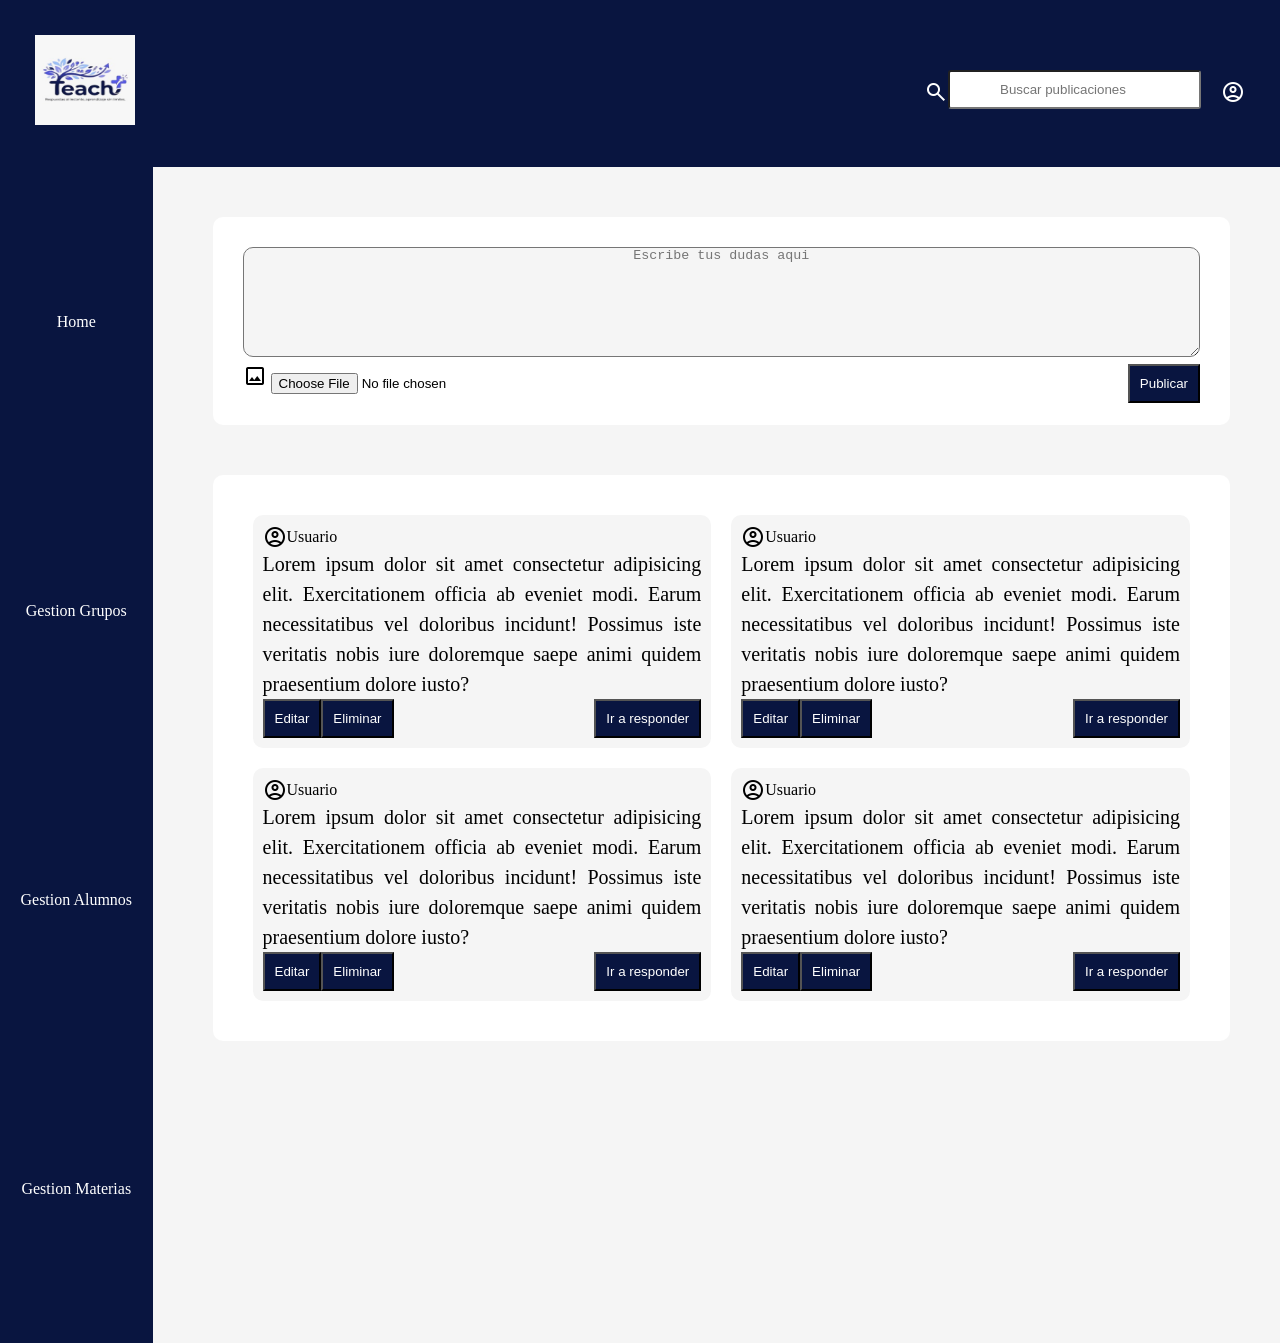
==== index.html @ f96c0cb0 "Subiendo index" ====
<!DOCTYPE html>
<html lang="es">
<head>
    <meta charset="UTF-8">
    <meta name="viewport" content="width=device-width, initial-scale=1.0">
    <meta author="Fernando Gonzalez">
    <meta keywords="html, etiquetas, arquitectura">
    <link href="css/css.css" rel="stylesheet"/>
    <link rel="stylesheet" href="https://fonts.googleapis.com/css2?family=Material+Symbols+Outlined:opsz,wght,FILL,GRAD@24,400,0,0"/>
    <title>Home</title>
</head>
<body>
    <header>
        <img src="img/Logo.jpeg" width="100" height="90"/>
        <span class="material-symbols-outlined">account_circle</span>
        <input type="search" placeholder="Buscar publicaciones" id="buscar" />
        <span class="material-symbols-outlined">search</span>
        
    </header>
    <main>
        <aside id="menu">
            <nav>
                <ul>
                    <li><a href="index.html">Home</a></li>
                    <li><a href="#">Gestion Grupos</a></li>
                    <li><a href="#">Gestion Alumnos</a></li>
                    <li><a href="#">Gestion Materias</a></li>
                </ul>
            </nav>
        </aside>
        <section id="muro">
            <section id="publicacionN">
                <article>
                    <textarea name="texto" id="textoPubli" placeholder="Escribe tus dudas aqui" ></textarea>
                </article>
                <article id="publicar">
                    <span class="material-symbols-outlined">image</span>
                    <input type="file" id="img"/>
                    <button type="button" id="btnPubli">Publicar</button>
                </article>
            </section>
            <section id="publicaciones">
                <section class="renglones">
                    <article class="publics">
                    <article class="encabezado">
                        <span class="material-symbols-outlined">account_circle</span><p>Usuario</p>
                    </article>
                    <article class="texto">
                        <p>Lorem ipsum dolor sit amet consectetur adipisicing elit. Exercitationem officia ab eveniet modi. Earum necessitatibus vel doloribus incidunt! Possimus iste veritatis nobis iure doloremque saepe animi quidem praesentium dolore iusto?</p>
                        <button type="button" class="responder">Ir a responder</button>
                        <button type="button" class="modificar">Editar</button>
                        <button type="button" class="eliminar">Eliminar</button>
                    </article>
                </article>
                <article class="publics">
                    <article class="encabezado">
                        <span class="material-symbols-outlined">account_circle</span><p>Usuario</p>
                    </article>
                    <article class="texto">
                        <p>Lorem ipsum dolor sit amet consectetur adipisicing elit. Exercitationem officia ab eveniet modi. Earum necessitatibus vel doloribus incidunt! Possimus iste veritatis nobis iure doloremque saepe animi quidem praesentium dolore iusto?</p>
                        <button type="button" class="responder">Ir a responder</button>
                        <button type="button" class="modificar">Editar</button>
                        <button type="button" class="eliminar">Eliminar</button>
                    </article>
                </article>
                </section>
                    <section class="renglones">
                        <article class="publics">
                    <article class="encabezado">
                        <span class="material-symbols-outlined">account_circle</span><p>Usuario</p>
                    </article>
                    <article class="texto">
                        <p>Lorem ipsum dolor sit amet consectetur adipisicing elit. Exercitationem officia ab eveniet modi. Earum necessitatibus vel doloribus incidunt! Possimus iste veritatis nobis iure doloremque saepe animi quidem praesentium dolore iusto?</p>
                        <button type="button" class="responder">Ir a responder</button>
                        <button type="button" class="modificar">Editar</button>
                        <button type="button" class="eliminar">Eliminar</button>
                    </article>
                </article>
                <article class="publics">
                    <article class="encabezado">
                        <span class="material-symbols-outlined">account_circle</span><p>Usuario</p>
                    </article>
                    <article class="texto">
                        <p>Lorem ipsum dolor sit amet consectetur adipisicing elit. Exercitationem officia ab eveniet modi. Earum necessitatibus vel doloribus incidunt! Possimus iste veritatis nobis iure doloremque saepe animi quidem praesentium dolore iusto?</p>
                        <button type="button" class="responder">Ir a responder</button>
                        <button type="button" class="modificar">Editar</button>
                        <button type="button" class="eliminar">Eliminar</button>
                    </article>
                </article>
                    </section>
            </section>
        </section>
    </main>
</body>
---- css/css.css ----
*{box-sizing:border-box;
    margin: 0;
    padding: 0;
}
body{
    color: black;
  font-optical-sizing: auto;
  font-weight: 200;
  font-style: normal;
    line-height: 1.5;
}
#menu{
    background-color: #091540;
    width: 12%;
    margin-right: 10px;
    padding: 10px;
    display: flex;
    flex-direction: column;
}
#menu nav ul {
    display: flex;
    flex-direction: column;
    list-style: none;
    text-align: center;
}
#menu nav ul li{
    padding-bottom: 100%;
    padding-top: 100%;
}
#menu nav ul li a{
    color: white;
    text-decoration: none;
}
#menu nav ul li a:hover{
    background-color: #152f8f;
    font-size: 16px;
    padding-top: 20px;
    padding-bottom: 20px;
    padding-left: 10px;
    padding-right: 10px;
    border-radius: 3px;
}
main{
    background-color: whitesmoke;
    height: 66.66%;
    display: flex;
    flex-direction: row;
}
header{
    background-color: #091540;
    padding: 35px;
}
header span{
    color: white;
    float: right;
    padding-top: 45px;
    padding-bottom: 35px;
}
header #buscar{
    position: relative;
    float: right;
    margin-top: 35px;
    margin-bottom: 35px;
    padding-right: 30px;
    padding-left: 50px;
    padding-bottom: 10px;
    padding-top: 10px;
    margin-right: 20px;
    border-radius: 3px;
}

#publicacionN{
    background-color: white;
    padding: 30px;
    margin: 50px;
    border-radius: 10px;
}
#textoPubli{
    text-align: center;
    background-color: whitesmoke;
    width: 100%;
    height: 110px;
    border-radius: 10px;
}
#publicar #btnPubli{
    color: white;
    background-color: #091540;
    padding: 10px;
    float: right;
}
#publicar #btnPubli:hover {
    background-color: #152f8f;

}
#publicaciones{
    background-color: white;
    padding: 30px;
    margin: 50px;
    border-radius: 10px;
}
.renglones{
    display: flex;
    flex-direction: row;
}
.publics{
    text-align: center;
    background-color: whitesmoke;
    width: 100%;
    height: 100%;
    border-radius: 10px;
    padding: 10px;
    margin: 10px;
}
.encabezado{
    display: flex;
    flex-direction: row;
}
.texto p{
    text-align: justify;
    font-size: 20px;
}
.responder{
    color: white;
    background-color: #091540;
    padding: 10px;
    float: right;
}
.texto button:hover{
    background-color: #152f8f;
}
#muro{
    width: 88%;
    height: 100%;
}
.modificar{
    color: white;
    background-color: #091540;
    padding: 10px;
    float: left;
}
.eliminar{
     color: white;
    background-color: #091540;
    padding: 10px;
    float: left;
}
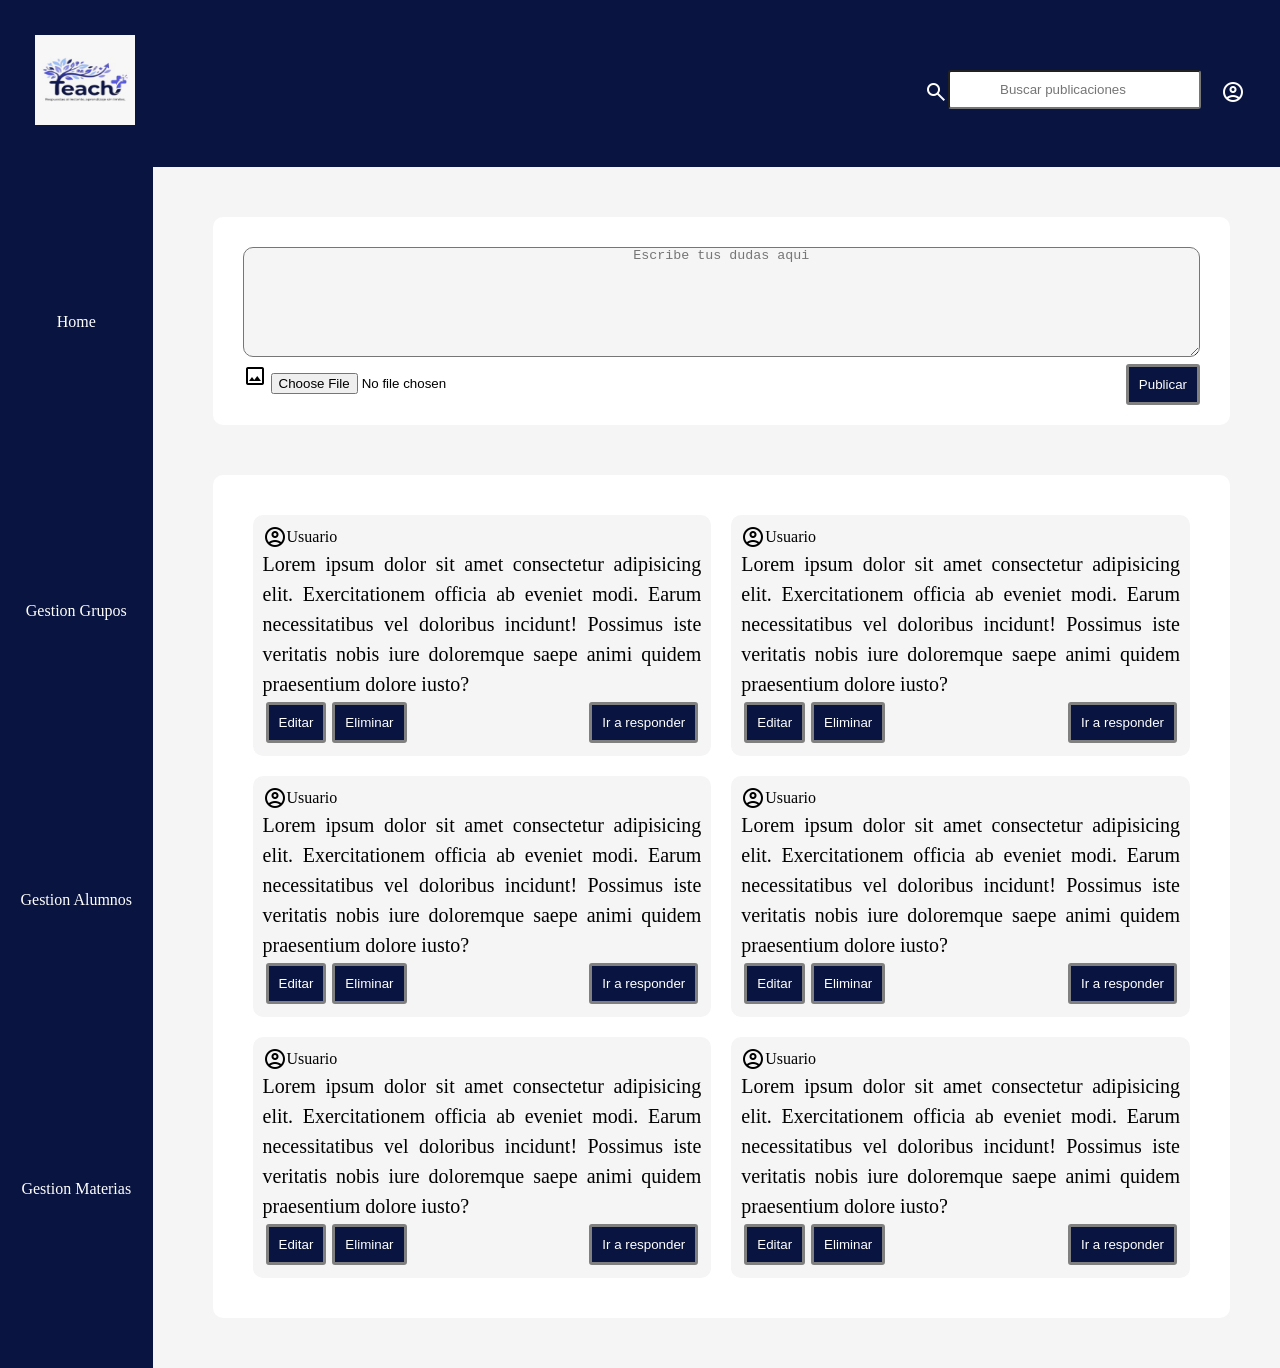
==== commit 69e5ac15: "Subiendo index" ====
--- a/index.html
+++ b/index.html
@@ -88,6 +88,30 @@
                     </article>
                 </article>
                     </section>
+                    <section class="renglones">
+                        <article class="publics">
+                    <article class="encabezado">
+                        <span class="material-symbols-outlined">account_circle</span><p>Usuario</p>
+                    </article>
+                    <article class="texto">
+                        <p>Lorem ipsum dolor sit amet consectetur adipisicing elit. Exercitationem officia ab eveniet modi. Earum necessitatibus vel doloribus incidunt! Possimus iste veritatis nobis iure doloremque saepe animi quidem praesentium dolore iusto?</p>
+                        <button type="button" class="responder">Ir a responder</button>
+                        <button type="button" class="modificar">Editar</button>
+                        <button type="button" class="eliminar">Eliminar</button>
+                    </article>
+                </article>
+                <article class="publics">
+                    <article class="encabezado">
+                        <span class="material-symbols-outlined">account_circle</span><p>Usuario</p>
+                    </article>
+                    <article class="texto">
+                        <p>Lorem ipsum dolor sit amet consectetur adipisicing elit. Exercitationem officia ab eveniet modi. Earum necessitatibus vel doloribus incidunt! Possimus iste veritatis nobis iure doloremque saepe animi quidem praesentium dolore iusto?</p>
+                        <button type="button" class="responder">Ir a responder</button>
+                        <button type="button" class="modificar">Editar</button>
+                        <button type="button" class="eliminar">Eliminar</button>
+                    </article>
+                </article>
+                    </section>
             </section>
         </section>
     </main>
--- a/css/css.css
+++ b/css/css.css
@@ -67,6 +67,7 @@
     padding-top: 10px;
     margin-right: 20px;
     border-radius: 3px;
+    
 }
 
 #publicacionN{
@@ -87,6 +88,8 @@
     background-color: #091540;
     padding: 10px;
     float: right;
+    border: 3px gray solid;
+    border-radius: 3px;
 }
 #publicar #btnPubli:hover {
     background-color: #152f8f;
@@ -124,6 +127,9 @@
     background-color: #091540;
     padding: 10px;
     float: right;
+    border-radius: 3px;
+    border: 3px gray solid;
+    margin: 3px;
 }
 .texto button:hover{
     background-color: #152f8f;
@@ -137,10 +143,16 @@
     background-color: #091540;
     padding: 10px;
     float: left;
+    border-radius: 3px;
+    border: 3px gray solid;
+    margin: 3px;
 }
 .eliminar{
      color: white;
     background-color: #091540;
     padding: 10px;
     float: left;
+    border-radius: 3px;
+    border: 3px gray solid;
+    margin: 3px;
 }
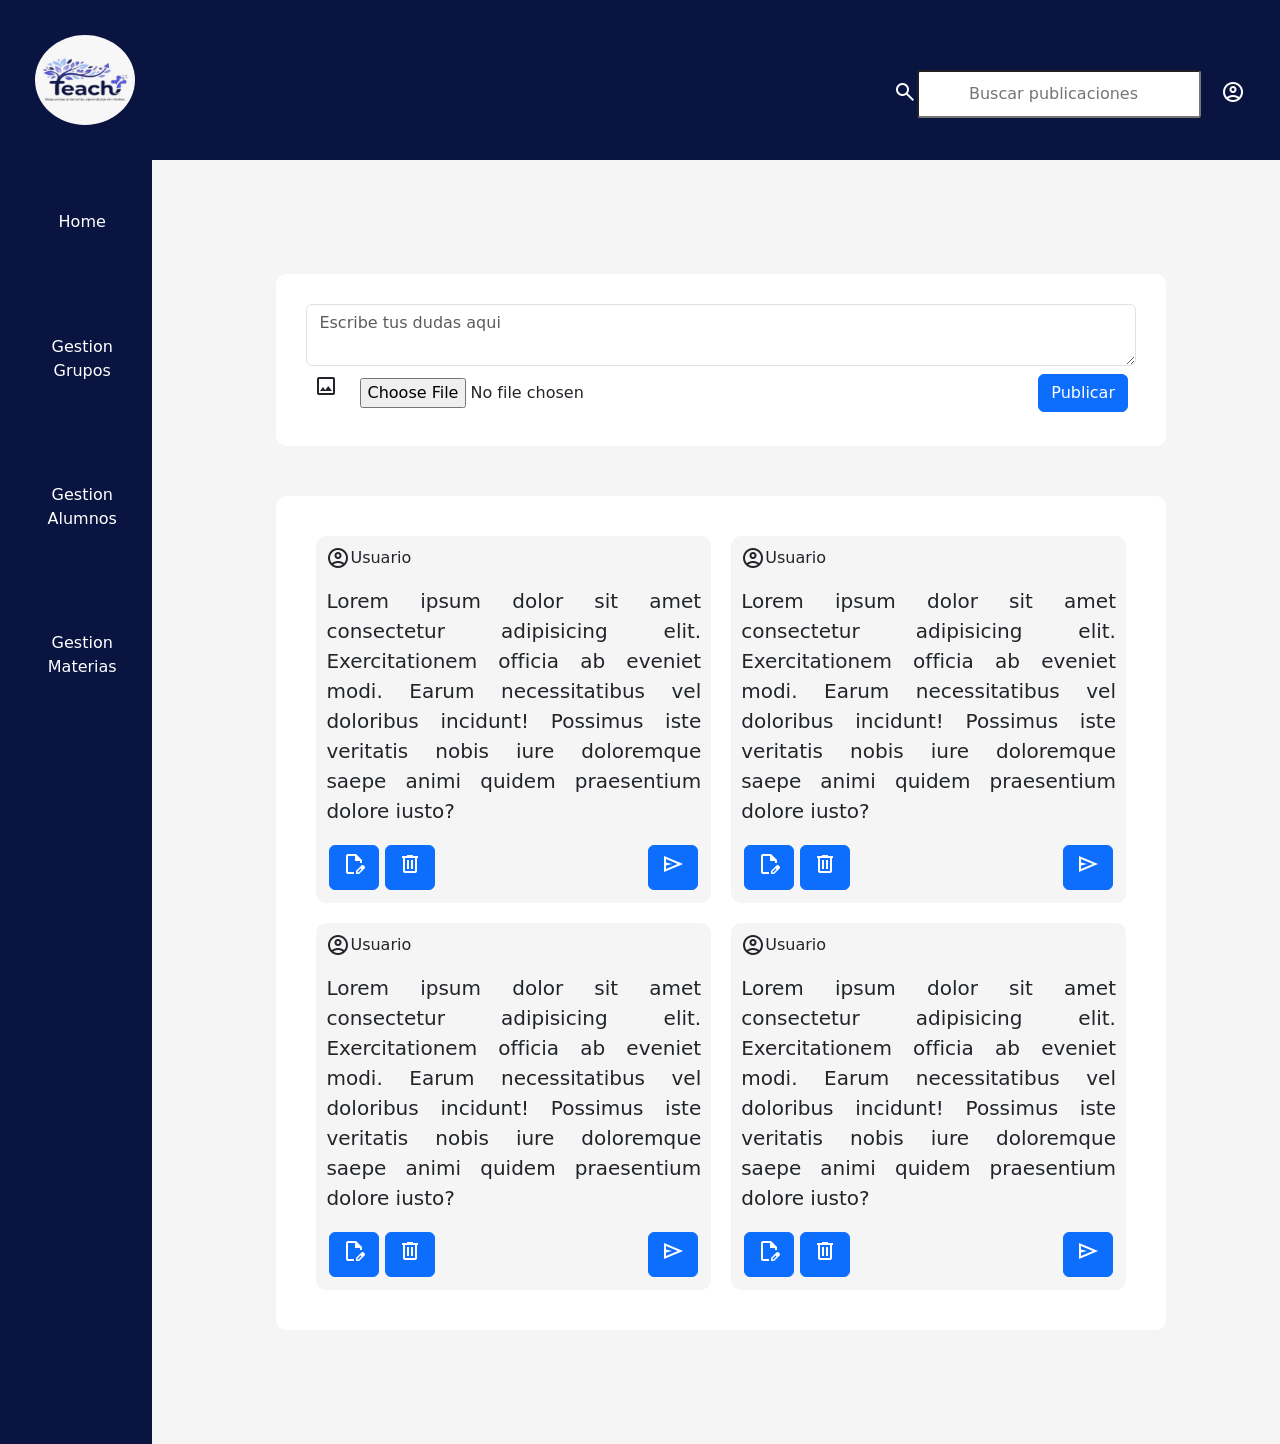
==== commit 35490d46: "Actualizando" ====
--- a/index.html
+++ b/index.html
@@ -5,13 +5,18 @@
     <meta name="viewport" content="width=device-width, initial-scale=1.0">
     <meta author="Fernando Gonzalez">
     <meta keywords="html, etiquetas, arquitectura">
-    <link href="css/css.css" rel="stylesheet"/>
+    <link href="Fer/css/css.css" rel="stylesheet"/>
     <link rel="stylesheet" href="https://fonts.googleapis.com/css2?family=Material+Symbols+Outlined:opsz,wght,FILL,GRAD@24,400,0,0"/>
+    <!-- Latest compiled and minified CSS -->
+<link href="https://cdn.jsdelivr.net/npm/bootstrap@5.3.8/dist/css/bootstrap.min.css" rel="stylesheet">
+
+<!-- Latest compiled JavaScript -->
+<script src="https://cdn.jsdelivr.net/npm/bootstrap@5.3.8/dist/js/bootstrap.bundle.min.js"></script>
     <title>Home</title>
 </head>
 <body>
     <header>
-        <img src="img/Logo.jpeg" width="100" height="90"/>
+        <img src="Fer/img/Logo.jpeg" width="100" height="90" class="rounded-circle"/>
         <span class="material-symbols-outlined">account_circle</span>
         <input type="search" placeholder="Buscar publicaciones" id="buscar" />
         <span class="material-symbols-outlined">search</span>
@@ -31,12 +36,12 @@
         <section id="muro">
             <section id="publicacionN">
                 <article>
-                    <textarea name="texto" id="textoPubli" placeholder="Escribe tus dudas aqui" ></textarea>
+                    <textarea name="texto"  placeholder="Escribe tus dudas aqui" class="form-control "></textarea>
                 </article>
                 <article id="publicar">
-                    <span class="material-symbols-outlined">image</span>
-                    <input type="file" id="img"/>
-                    <button type="button" id="btnPubli">Publicar</button>
+                    <span class="material-symbols-outlined m-2" >image</span>
+                    <input type="file" class="m-2"/>
+                    <button type="button" class="btn btn-primary float-end m-2">Publicar</button>
                 </article>
             </section>
             <section id="publicaciones">
@@ -47,9 +52,15 @@
                     </article>
                     <article class="texto">
                         <p>Lorem ipsum dolor sit amet consectetur adipisicing elit. Exercitationem officia ab eveniet modi. Earum necessitatibus vel doloribus incidunt! Possimus iste veritatis nobis iure doloremque saepe animi quidem praesentium dolore iusto?</p>
-                        <button type="button" class="responder">Ir a responder</button>
-                        <button type="button" class="modificar">Editar</button>
-                        <button type="button" class="eliminar">Eliminar</button>
+                        <button type="button" class="responder btn btn-primary"><span class="material-symbols-outlined">
+send
+</span></button>
+                        <button type="button" class="modificar btn btn-primary" data-bs-toggle="modal" data-bs-target="#myModal"><span class="material-symbols-outlined">
+edit_document
+</span></button>
+                        <button type="button" class="eliminar btn btn-primary"><span class="material-symbols-outlined">
+delete
+</span></button>
                     </article>
                 </article>
                 <article class="publics">
@@ -58,9 +69,15 @@
                     </article>
                     <article class="texto">
                         <p>Lorem ipsum dolor sit amet consectetur adipisicing elit. Exercitationem officia ab eveniet modi. Earum necessitatibus vel doloribus incidunt! Possimus iste veritatis nobis iure doloremque saepe animi quidem praesentium dolore iusto?</p>
-                        <button type="button" class="responder">Ir a responder</button>
-                        <button type="button" class="modificar">Editar</button>
-                        <button type="button" class="eliminar">Eliminar</button>
+                        <button type="button" class="responder btn btn-primary"><span class="material-symbols-outlined">
+send
+</span></button>
+                        <button type="button" class="modificar btn btn-primary" data-bs-toggle="modal" data-bs-target="#myModal"><span class="material-symbols-outlined">
+edit_document
+</span></button>
+                        <button type="button" class="eliminar btn btn-primary"><span class="material-symbols-outlined">
+delete
+</span></button>
                     </article>
                 </article>
                 </section>
@@ -71,9 +88,15 @@
                     </article>
                     <article class="texto">
                         <p>Lorem ipsum dolor sit amet consectetur adipisicing elit. Exercitationem officia ab eveniet modi. Earum necessitatibus vel doloribus incidunt! Possimus iste veritatis nobis iure doloremque saepe animi quidem praesentium dolore iusto?</p>
-                        <button type="button" class="responder">Ir a responder</button>
-                        <button type="button" class="modificar">Editar</button>
-                        <button type="button" class="eliminar">Eliminar</button>
+                        <button type="button" class="responder btn btn-primary"><span class="material-symbols-outlined">
+send
+</span></button>
+                        <button type="button" class="modificar btn btn-primary" data-bs-toggle="modal" data-bs-target="#myModal"><span class="material-symbols-outlined">
+edit_document
+</span></button>
+                        <button type="button" class="eliminar btn btn-primary" ><span class="material-symbols-outlined">
+delete
+</span></button>
                     </article>
                 </article>
                 <article class="publics">
@@ -82,37 +105,45 @@
                     </article>
                     <article class="texto">
                         <p>Lorem ipsum dolor sit amet consectetur adipisicing elit. Exercitationem officia ab eveniet modi. Earum necessitatibus vel doloribus incidunt! Possimus iste veritatis nobis iure doloremque saepe animi quidem praesentium dolore iusto?</p>
-                        <button type="button" class="responder">Ir a responder</button>
-                        <button type="button" class="modificar">Editar</button>
-                        <button type="button" class="eliminar">Eliminar</button>
+                        <button type="button" class="responder btn btn-primary"><span class="material-symbols-outlined">
+send
+</span></button>
+                        <button type="button" class="modificar btn btn-primary" data-bs-toggle="modal" data-bs-target="#myModal"><span class="material-symbols-outlined">
+edit_document
+</span></button>
+                        <button type="button" class="eliminar btn btn-primary"><span class="material-symbols-outlined">
+delete
+</span></button>
                     </article>
                 </article>
                     </section>
-                    <section class="renglones">
-                        <article class="publics">
-                    <article class="encabezado">
-                        <span class="material-symbols-outlined">account_circle</span><p>Usuario</p>
-                    </article>
-                    <article class="texto">
-                        <p>Lorem ipsum dolor sit amet consectetur adipisicing elit. Exercitationem officia ab eveniet modi. Earum necessitatibus vel doloribus incidunt! Possimus iste veritatis nobis iure doloremque saepe animi quidem praesentium dolore iusto?</p>
-                        <button type="button" class="responder">Ir a responder</button>
-                        <button type="button" class="modificar">Editar</button>
-                        <button type="button" class="eliminar">Eliminar</button>
-                    </article>
-                </article>
-                <article class="publics">
-                    <article class="encabezado">
-                        <span class="material-symbols-outlined">account_circle</span><p>Usuario</p>
-                    </article>
-                    <article class="texto">
-                        <p>Lorem ipsum dolor sit amet consectetur adipisicing elit. Exercitationem officia ab eveniet modi. Earum necessitatibus vel doloribus incidunt! Possimus iste veritatis nobis iure doloremque saepe animi quidem praesentium dolore iusto?</p>
-                        <button type="button" class="responder">Ir a responder</button>
-                        <button type="button" class="modificar">Editar</button>
-                        <button type="button" class="eliminar">Eliminar</button>
-                    </article>
-                </article>
-                    </section>
+                    
             </section>
         </section>
     </main>
-</body>+    <div class="modal" id="myModal">
+  <div class="modal-dialog">
+    <div class="modal-content">
+
+      <!-- Modal Header -->
+      <div class="modal-header">
+        <h4 class="modal-title">Editar texto de publicacion</h4>
+        <button type="button" class="btn-close" data-bs-dismiss="modal"></button>
+      </div>
+
+      <!-- Modal body -->
+      <div class="modal-body">
+        <label for="comment">Comentario:</label>
+<textarea class="form-control" rows="5" id="comment" name="text">Lorem ipsum dolor sit amet, consectetur adipisicing elit. Id, asperiores dolorum rem consectetur soluta quaerat repellendus qui a at nesciunt recusandae odit nisi perspiciatis unde deserunt dignissimos. Iste, magnam expedita.</textarea>
+      </div>
+      
+      <!-- Modal footer -->
+      <div class="modal-footer">
+        <button type="button" class="btn btn-primary" data-bs-dismiss="modal">Actualizar</button>
+      </div>
+
+    </div>
+  </div>
+</div>
+</body>
+</html>
--- a/Fer/css/css.css
+++ b/Fer/css/css.css
@@ -0,0 +1,165 @@
+*{box-sizing:border-box;
+    margin: 0;
+    padding: 0;
+}
+body{
+    color: black;
+  font-optical-sizing: auto;
+  font-weight: 200;
+  font-style: normal;
+    line-height: 1.5;
+}
+#menu{
+    background-color: #091540;
+    width: 12%;
+    margin-right: 10px;
+    padding-right: 20px;
+    display: flex;
+    flex-direction: column;
+}
+#menu nav ul {
+    display: flex;
+    flex-direction: column;
+    list-style: none;
+    text-align: center;
+    width: 100%;
+}
+#menu nav ul li{
+    padding-bottom: 50%;
+    padding-top: 50%;
+}
+#menu nav ul li a{
+    color: white;
+    text-decoration: none;
+}
+#menu nav ul li a:hover{
+    background-color: #152f8f;
+   
+}
+main{
+    background-color: whitesmoke;
+    height: 66.66%;
+    display: flex;
+    flex-direction: row;
+}
+header{
+    background-color: #091540;
+    padding: 35px;
+}
+header span{
+    color: white;
+    float: right;
+    padding-top: 45px;
+    padding-bottom: 35px;
+}
+header #buscar{
+    position: relative;
+    float: right;
+    margin-top: 35px;
+    margin-bottom: 35px;
+    padding-right: 30px;
+    padding-left: 50px;
+    padding-bottom: 10px;
+    padding-top: 10px;
+    margin-right: 20px;
+    border-radius: 3px;
+    
+}
+
+#publicacionN{
+    background-color: white;
+    padding: 30px;
+    margin: 50px;
+    border-radius: 10px;
+}
+#textoPubli{
+    text-align: center;
+    background-color: whitesmoke;
+    width: 100%;
+    height: 110px;
+    border-radius: 10px;
+}
+#publicar #btnPubli{
+    color: white;
+    background-color: #091540;
+    padding: 10px;
+    float: right;
+    border: 3px gray solid;
+    border-radius: 3px;
+}
+#publicar #btnPubli:hover {
+    background-color: #152f8f;
+
+}
+#publicaciones{
+    background-color: white;
+    padding: 30px;
+    margin: 50px;
+    border-radius: 10px;
+}
+.renglones{
+    display: flex;
+    flex-direction: row;
+}
+.publics{
+    text-align: center;
+    background-color: whitesmoke;
+    width: 100%;
+    height: 100%;
+    border-radius: 10px;
+    padding: 10px;
+    margin: 10px;
+}
+.encabezado{
+    display: flex;
+    flex-direction: row;
+}
+.texto p{
+    text-align: justify;
+    font-size: 20px;
+}
+.responder{
+    color: white;
+    background-color: #091540;
+    padding: 10px;
+    float: right;
+    border-radius: 3px;
+    border: 3px gray solid;
+    margin: 3px;
+}
+.texto button:hover{
+    background-color: #152f8f;
+}
+#muro{
+    width: 88%;
+    height: 100%;
+    padding: 5%;
+}
+.modificar{
+    color: white;
+    background-color: #091540;
+    padding: 10px;
+    float: left;
+    border-radius: 3px;
+    border: 3px gray solid;
+    margin: 3px;
+}
+.eliminar{
+     color: white;
+    background-color: #091540;
+    padding: 10px;
+    float: left;
+    border-radius: 3px;
+    border: 3px gray solid;
+    margin: 3px;
+}
+#tabla{
+    border-radius: 10px;
+    background-color: white;
+}
+#add{
+    background-color: #091540;
+}
+#add:hover{
+    background-color: #152f8f;
+}
